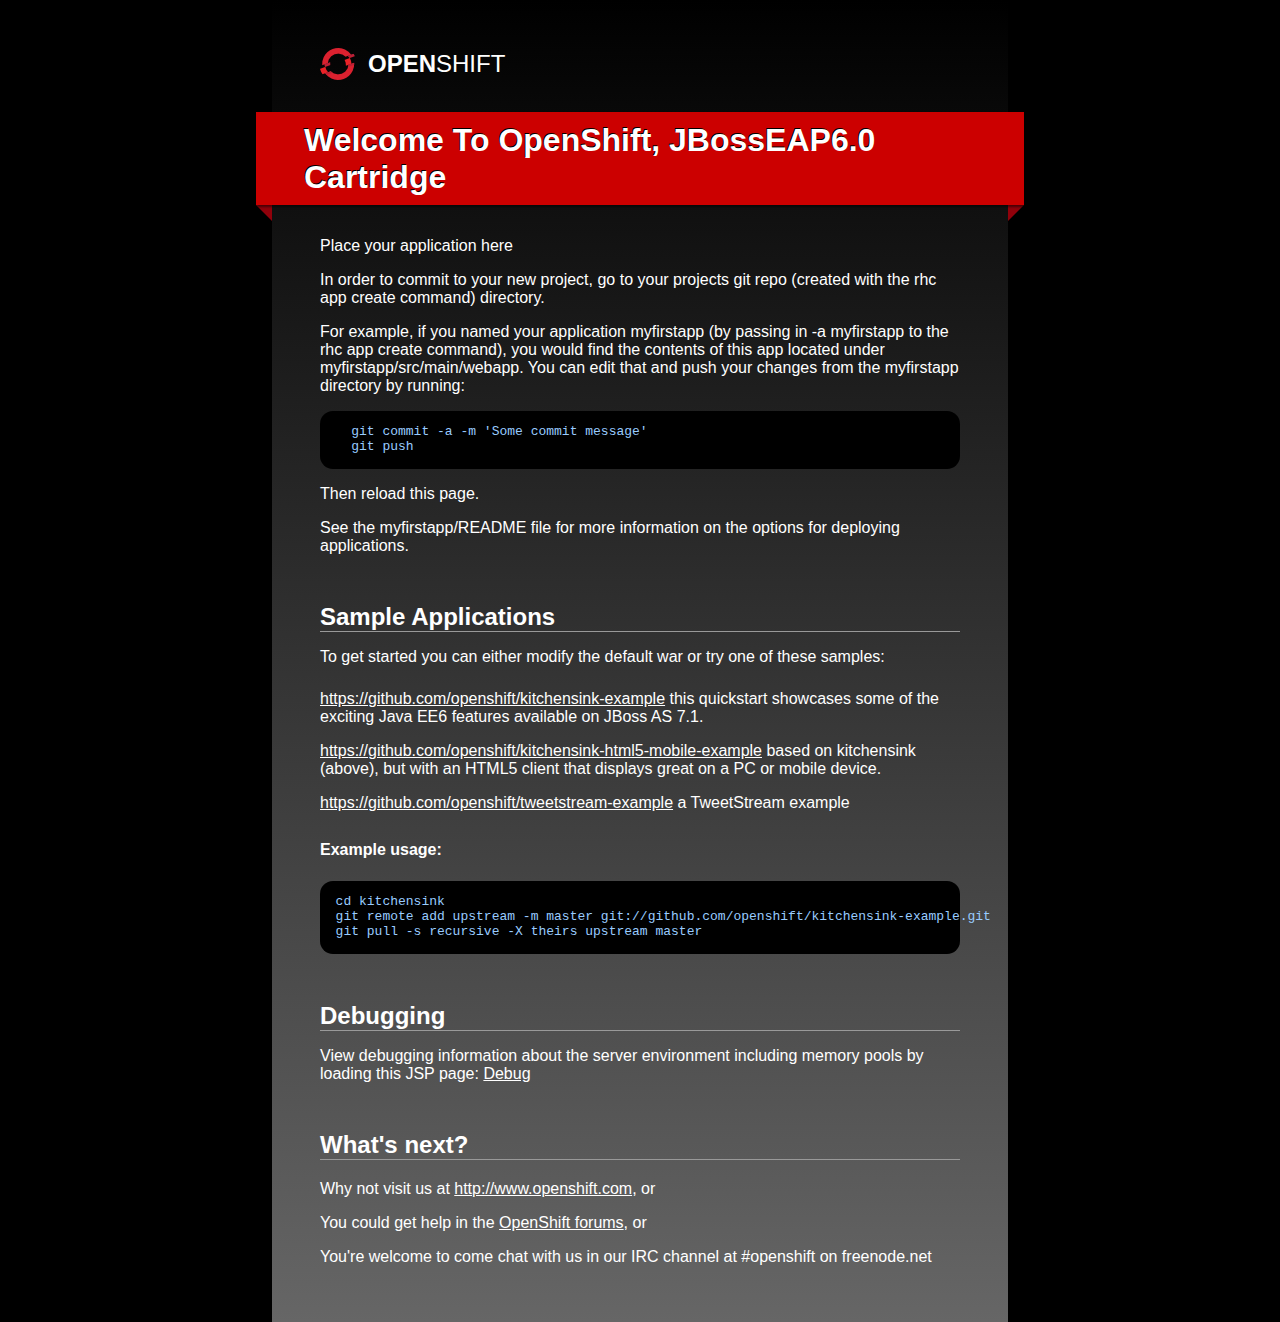
==== src/main/webapp/index.html @ ec80dff3 "Creating template" ====
<!doctype html>
<html lang="en">
<head>
  <meta charset="utf-8">
  <meta http-equiv="X-UA-Compatible" content="IE=edge,chrome=1">
  <title>Welcome to OpenShift</title>
  <style>
  html { 
  background: black; 
  }
  body {
    background: #333;
    background: -webkit-linear-gradient(top, black, #666);
    background: -o-linear-gradient(top, black, #666);
    background: -moz-linear-gradient(top, black, #666);
    background: linear-gradient(top, black, #666);
    color: white;
    font-family: "Helvetica Neue",Helvetica,"Liberation Sans",Arial,sans-serif;
    width: 40em;
    margin: 0 auto;
    padding: 3em;
  }
  a {
    color: white;
  }

  h1 {
    text-transform: capitalize;
    -moz-text-shadow: -1px -1px 0 black;
    -webkit-text-shadow: 2px 2px 2px black;
    text-shadow: -1px -1px 0 black;
    box-shadow: 1px 2px 2px rgba(0, 0, 0, 0.5);
    background: #CC0000;
    width: 22.5em;
    margin: 1em -2em;
    padding: .3em 0 .3em 1.5em;
    position: relative;
  }
  h1:before {
    content: '';
    width: 0;
    height: 0;
    border: .5em solid #91010B;
    border-left-color: transparent;
    border-bottom-color: transparent;
    position: absolute;
    bottom: -1em;
    left: 0;
    z-index: -1000;
  }
  h1:after {
    content: '';
    width: 0;
    height: 0;
    border: .5em solid #91010B;
    border-right-color: transparent;
    border-bottom-color: transparent;
    position: absolute;
    bottom: -1em;
    right: 0;
    z-index: -1000;
  }
  h2 { 
    margin: 2em 0 .5em;
    border-bottom: 1px solid #999;
  }

  pre {
    background: black;
    padding: 1em 0 0;
    -webkit-border-radius: 1em;
    -moz-border-radius: 1em;
    border-radius: 1em;
    color: #9cf;
  }

  ul { 
    margin: 0; 
    padding: 0;
  }
  li {
    list-style-type: none;
    padding: .5em 0;
  }

  .brand {
    display: block;
    text-decoration: none;
  }
  .brand .brand-image {
    float: left;
    border: none;
  }
  .brand .brand-text {
    float: left;
    font-size: 24px;
    line-height: 24px;
    padding: 4px 0;
    color: white;
    text-transform: uppercase;
  }
  .brand:hover,
  .brand:active {
    text-decoration: underline;
  }

  .brand:before,
  .brand:after {
    content: ' ';
    display: table;
  }
  .brand:after {
    clear: both;
  }
  </style>
</head>
<body>
  <a href="http://openshift.com" class="brand">
    <img class="brand-image"
      alt="OpenShift logo"
      src="[data-uri]">
    <div class="brand-text"><strong>Open</strong>Shift</div>
  </a>
  <h1>
    Welcome to OpenShift, JBossEAP6.0 Cartridge
  </h1>
  <p>
    Place your application here
  </p>
  <p>
    In order to commit to your new project, go to your projects git repo  (created with the rhc app create command) directory.
  </p>
  <p>
    For example, if you named your application myfirstapp (by passing in -a myfirstapp to the rhc app create command),
      you would find the contents of this app located under myfirstapp/src/main/webapp. You can edit that and push your
      changes from the myfirstapp directory by running:
  </p>
  <pre>
    git commit -a -m 'Some commit message'
    git push
  </pre>
  <p>
    Then reload this page.
  </p>
  <p>See the myfirstapp/README file for more information on the options for deploying applications.</p>


<h2>Sample Applications</h2>
<p>To get started you can either modify the default war or try one of these samples:
  <ul>
    <li><a href="https://github.com/openshift/kitchensink-example">https://github.com/openshift/kitchensink-example</a> this quickstart showcases some of the exciting Java EE6 features available on JBoss AS 7.1.</li>
    <li><a href="https://github.com/openshift/kitchensink-html5-mobile-example">https://github.com/openshift/kitchensink-html5-mobile-example</a> based on kitchensink (above), but with an HTML5 client that displays great on a PC or mobile device.</li>
    <li><a href="https://github.com/openshift/tweetstream-example">https://github.com/openshift/tweetstream-example</a> a TweetStream example</li>
  </ul>
  
  <h4>Example usage:</h4>
  <pre>
  cd kitchensink
  git remote add upstream -m master git://github.com/openshift/kitchensink-example.git
  git pull -s recursive -X theirs upstream master
  </pre>
</p>

<h2>Debugging</h2>
<p>View debugging information about the server environment including memory pools by loading this JSP page: <a href="snoop.jsp">Debug</a></p>

  <h2>
    What's next?
  </h2>
  <ul>
    <li>
      Why not visit us at <a href="http://www.openshift.com">http://www.openshift.com</a>, or
    </li>
    <li>
      You could get help in the <a href="http://www.openshift.com/forums/openshift">OpenShift forums</a>, or
    </li>
    <li>
      You're welcome to come chat with us in our IRC channel at #openshift on freenode.net
    </li>
  </ul>
</body>
</html>
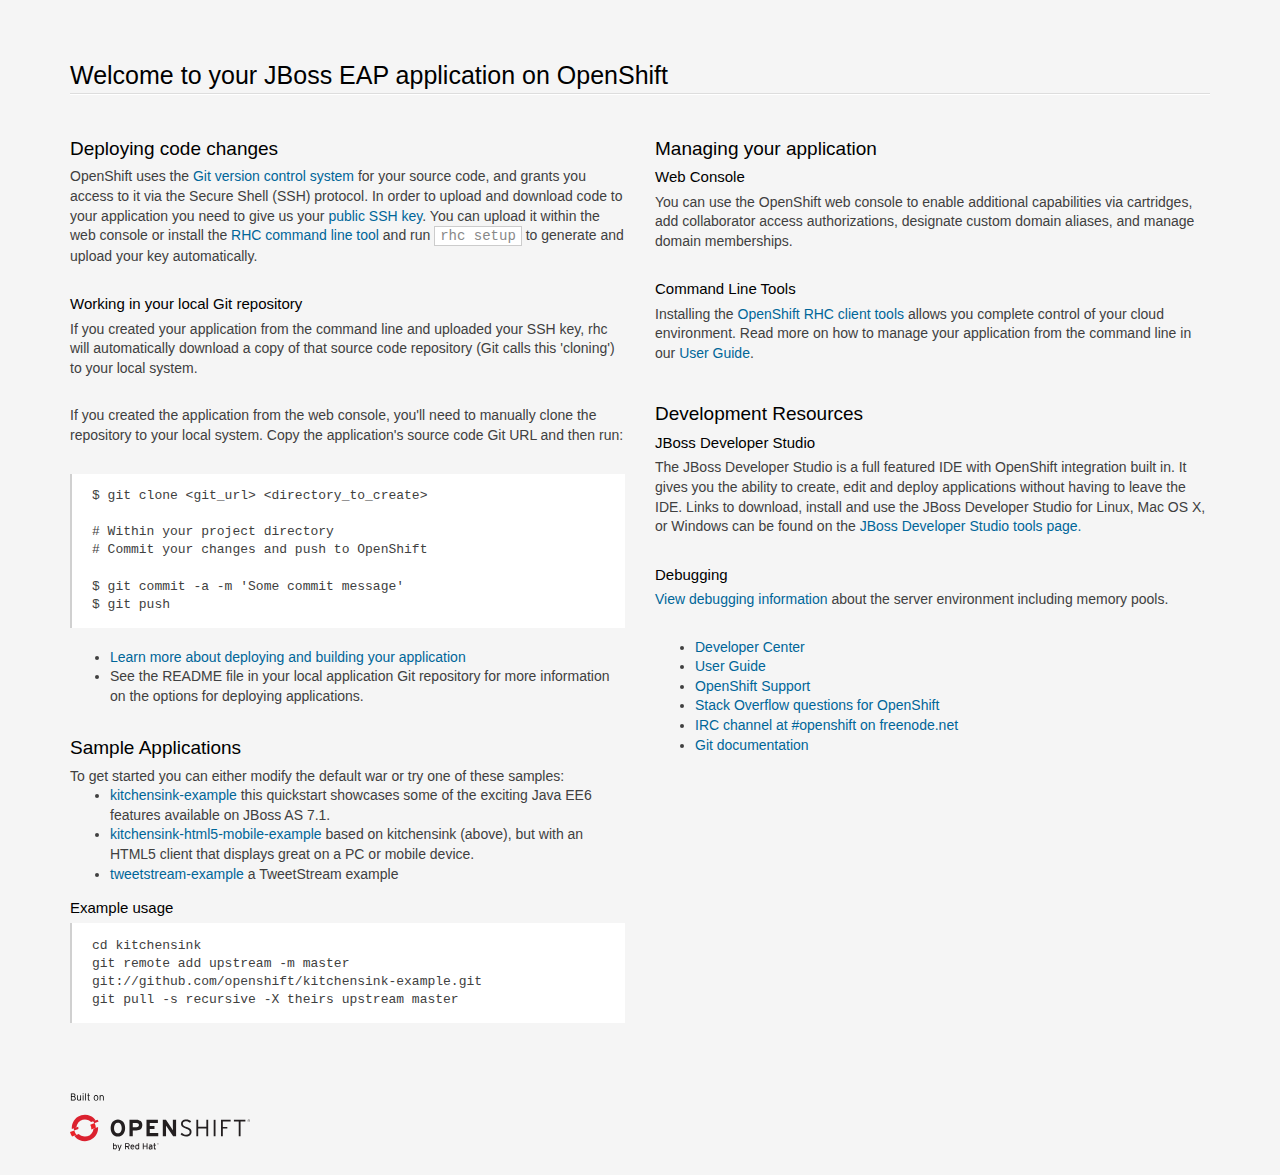
==== commit 3be9641c: "Creating template" ====
--- a/src/main/webapp/index.html
+++ b/src/main/webapp/index.html
@@ -4,179 +4,294 @@
   <meta charset="utf-8">
   <meta http-equiv="X-UA-Compatible" content="IE=edge,chrome=1">
   <title>Welcome to OpenShift</title>
-  <style>
-  html { 
-  background: black; 
+
+<style>
+
+  /*!
+   * Bootstrap v3.0.0
+   *
+   * Copyright 2013 Twitter, Inc
+   * Licensed under the Apache License v2.0
+   * http://www.apache.org/licenses/LICENSE-2.0
+   *
+   * Designed and built with all the love in the world @twitter by @mdo and @fat.
+   */
+
+  .logo {
+    background-size: cover;
+    height: 58px;
+    width: 180px;
+    margin-top: 6px;
+    background-image: url([data-uri]);
+  }
+  .logo a {
+    display: block;
+    width: 100%;
+    height: 100%;
+  }
+  *, *:before, *:after {
+      -moz-box-sizing: border-box;
+      box-sizing: border-box;
+  }
+  aside,
+  footer,
+  header,
+  hgroup,
+  section{
+    display: block;
   }
   body {
-    background: #333;
-    background: -webkit-linear-gradient(top, black, #666);
-    background: -o-linear-gradient(top, black, #666);
-    background: -moz-linear-gradient(top, black, #666);
-    background: linear-gradient(top, black, #666);
-    color: white;
+    color: #404040;
     font-family: "Helvetica Neue",Helvetica,"Liberation Sans",Arial,sans-serif;
-    width: 40em;
-    margin: 0 auto;
-    padding: 3em;
-  }
+    font-size: 14px;
+  line-height: 1.4;
+  }
+
+  html {
+    font-family: sans-serif;
+    -ms-text-size-adjust: 100%;
+    -webkit-text-size-adjust: 100%;
+  }
+  ul {
+      margin-top: 0;
+  }
+  .container {
+    margin-right: auto;
+    margin-left: auto;
+    padding-left: 15px;
+    padding-right: 15px;
+  }
+  .container:before,
+  .container:after {
+    content: " ";
+    /* 1 */
+
+    display: table;
+    /* 2 */
+
+  }
+  .container:after {
+    clear: both;
+  }
+  .row {
+    margin-left: -15px;
+    margin-right: -15px;
+  }
+  .row:before,
+  .row:after {
+    content: " ";
+    /* 1 */
+
+    display: table;
+    /* 2 */
+
+  }
+  .row:after {
+    clear: both;
+  }
+  .col-sm-6, .col-md-6, .col-xs-12 {
+    position: relative;
+    min-height: 1px;
+    padding-left: 15px;
+    padding-right: 15px;
+  }
+  .col-xs-12 {
+    width: 100%;
+  }
+
+  @media (min-width: 768px) {
+    .container {
+      width: 750px;
+    }
+    .col-sm-6 {
+      float: left;
+    }
+    .col-sm-6 {
+      width: 50%;
+    }
+  }
+
+  @media (min-width: 992px) {
+    .container {
+      width: 970px;
+    }
+    .col-md-6 {
+      float: left;
+    }
+    .col-md-6 {
+      width: 50%;
+    }
+  }
+  @media (min-width: 1200px) {
+    .container {
+      width: 1170px;
+    }
+  }
+
   a {
-    color: white;
-  }
-
+    color: #069;
+    text-decoration: none;
+  }
+  a:hover {
+    color: #EA0011;
+    text-decoration: underline;
+  }
+  hgroup {
+    margin-top: 50px;
+  }
+  footer {
+      margin: 50px 0 25px;
+      font-size: 11px
+  }
+  h1, h2, h3 {
+    color: #000;
+    line-height: 1.38em;
+    margin: 1.5em 0 .3em;
+  }
   h1 {
-    text-transform: capitalize;
-    -moz-text-shadow: -1px -1px 0 black;
-    -webkit-text-shadow: 2px 2px 2px black;
-    text-shadow: -1px -1px 0 black;
-    box-shadow: 1px 2px 2px rgba(0, 0, 0, 0.5);
-    background: #CC0000;
-    width: 22.5em;
-    margin: 1em -2em;
-    padding: .3em 0 .3em 1.5em;
-    position: relative;
-  }
-  h1:before {
-    content: '';
-    width: 0;
-    height: 0;
-    border: .5em solid #91010B;
-    border-left-color: transparent;
-    border-bottom-color: transparent;
-    position: absolute;
-    bottom: -1em;
-    left: 0;
-    z-index: -1000;
+    font-size: 25px;
+    font-weight: 300;
+    border-bottom: 1px solid #fff;
+    margin-bottom: .5em;
   }
   h1:after {
-    content: '';
-    width: 0;
-    height: 0;
-    border: .5em solid #91010B;
-    border-right-color: transparent;
-    border-bottom-color: transparent;
-    position: absolute;
-    bottom: -1em;
-    right: 0;
-    z-index: -1000;
-  }
-  h2 { 
-    margin: 2em 0 .5em;
-    border-bottom: 1px solid #999;
-  }
-
+    content: "";
+    display: block;
+    width: 100%;
+    height: 1px;
+    background-color: #ddd;
+  }
+  h2 {
+    font-size: 19px;
+    font-weight: 400;
+  }
+  h3 {
+    font-size: 15px;
+    font-weight: 400;
+    margin: 0 0 .3em;
+  }
+  p {
+    margin: 0 0 2em;
+  }
+  p + h2 {
+    margin-top: 2em;
+  }
+  html {
+    background: #f5f5f5;
+    height: 100%;
+  }
+  code {
+    background-color: white;
+    border: 1px solid #ccc;
+    padding: 1px 5px;
+    color: #888;
+  }
   pre {
-    background: black;
-    padding: 1em 0 0;
-    -webkit-border-radius: 1em;
-    -moz-border-radius: 1em;
-    border-radius: 1em;
-    color: #9cf;
-  }
-
-  ul { 
-    margin: 0; 
-    padding: 0;
-  }
-  li {
-    list-style-type: none;
-    padding: .5em 0;
-  }
-
-  .brand {
-    display: block;
-    text-decoration: none;
-  }
-  .brand .brand-image {
-    float: left;
-    border: none;
-  }
-  .brand .brand-text {
-    float: left;
-    font-size: 24px;
-    line-height: 24px;
-    padding: 4px 0;
-    color: white;
-    text-transform: uppercase;
-  }
-  .brand:hover,
-  .brand:active {
-    text-decoration: underline;
-  }
-
-  .brand:before,
-  .brand:after {
-    content: ' ';
-    display: table;
-  }
-  .brand:after {
-    clear: both;
-  }
-  </style>
+    display: block;
+    padding: 13.333px 20px;
+    margin: 0 0 20px;
+    font-size: 13px;
+    line-height: 1.4;
+    background-color: #fff;
+    border-left: 2px solid rgba(120,120,120,0.35);
+    white-space: pre;
+    white-space: pre-wrap;
+    word-break: normal;
+    word-wrap: break-word;
+    overflow: auto;
+    font-family: Menlo,Monaco,"Liberation Mono",Consolas,monospace !important;
+  }
+
+</style>
+
 </head>
 <body>
-  <a href="http://openshift.com" class="brand">
-    <img class="brand-image"
-      alt="OpenShift logo"
-      src="[data-uri]">
-    <div class="brand-text"><strong>Open</strong>Shift</div>
-  </a>
-  <h1>
-    Welcome to OpenShift, JBossEAP6.0 Cartridge
-  </h1>
-  <p>
-    Place your application here
-  </p>
-  <p>
-    In order to commit to your new project, go to your projects git repo  (created with the rhc app create command) directory.
-  </p>
-  <p>
-    For example, if you named your application myfirstapp (by passing in -a myfirstapp to the rhc app create command),
-      you would find the contents of this app located under myfirstapp/src/main/webapp. You can edit that and push your
-      changes from the myfirstapp directory by running:
-  </p>
-  <pre>
-    git commit -a -m 'Some commit message'
-    git push
-  </pre>
-  <p>
-    Then reload this page.
-  </p>
-  <p>See the myfirstapp/README file for more information on the options for deploying applications.</p>
-
-
-<h2>Sample Applications</h2>
-<p>To get started you can either modify the default war or try one of these samples:
-  <ul>
-    <li><a href="https://github.com/openshift/kitchensink-example">https://github.com/openshift/kitchensink-example</a> this quickstart showcases some of the exciting Java EE6 features available on JBoss AS 7.1.</li>
-    <li><a href="https://github.com/openshift/kitchensink-html5-mobile-example">https://github.com/openshift/kitchensink-html5-mobile-example</a> based on kitchensink (above), but with an HTML5 client that displays great on a PC or mobile device.</li>
-    <li><a href="https://github.com/openshift/tweetstream-example">https://github.com/openshift/tweetstream-example</a> a TweetStream example</li>
-  </ul>
-  
-  <h4>Example usage:</h4>
-  <pre>
-  cd kitchensink
-  git remote add upstream -m master git://github.com/openshift/kitchensink-example.git
-  git pull -s recursive -X theirs upstream master
-  </pre>
-</p>
-
-<h2>Debugging</h2>
-<p>View debugging information about the server environment including memory pools by loading this JSP page: <a href="snoop.jsp">Debug</a></p>
-
-  <h2>
-    What's next?
-  </h2>
-  <ul>
-    <li>
-      Why not visit us at <a href="http://www.openshift.com">http://www.openshift.com</a>, or
-    </li>
-    <li>
-      You could get help in the <a href="http://www.openshift.com/forums/openshift">OpenShift forums</a>, or
-    </li>
-    <li>
-      You're welcome to come chat with us in our IRC channel at #openshift on freenode.net
-    </li>
-  </ul>
+
+ <section class='container'>
+          <hgroup>
+            <h1>Welcome to your JBoss EAP application on OpenShift</h1>
+          </hgroup>
+
+
+        <div class="row">
+          <section class='col-xs-12 col-sm-6 col-md-6'>
+            <section>
+              <h2>Deploying code changes</h2>
+                <p>OpenShift uses the <a href="http://git-scm.com/">Git version control system</a> for your source code, and grants you access to it via the Secure Shell (SSH) protocol. In order to upload and download code to your application you need to give us your <a href="https://www.openshift.com/developers/remote-access">public SSH key</a>. You can upload it within the web console or install the <a href="https://www.openshift.com/developers/rhc-client-tools-install">RHC command line tool</a> and run <code>rhc setup</code> to generate and upload your key automatically.</p>
+
+                <h3>Working in your local Git repository</h3>
+                <p>If you created your application from the command line and uploaded your SSH key, rhc will automatically download a copy of that source code repository (Git calls this 'cloning') to your local system.</p>
+
+                <p>If you created the application from the web console, you'll need to manually clone the repository to your local system. Copy the application's source code Git URL and then run:</p>
+
+<pre>$ git clone &lt;git_url&gt; &lt;directory_to_create&gt;
+
+# Within your project directory
+# Commit your changes and push to OpenShift
+
+$ git commit -a -m 'Some commit message'
+$ git push</pre>
+                  <ul>
+                    <li><a href="https://www.openshift.com/developers/deploying-and-building-applications">Learn more about deploying and building your application</a></li>
+                    <li>See the README file in your local application Git repository for more information on the options for deploying applications.</li>
+                  </ul>
+
+                <h2>Sample Applications</h2>
+                  To get started you can either modify the default war or try one of these samples:
+                    <ul>
+                      <li><a href="https://github.com/openshift/kitchensink-example">kitchensink-example</a> this quickstart showcases some of the exciting Java EE6 features available on JBoss AS 7.1.</li>
+                      <li><a href="https://github.com/openshift/kitchensink-html5-mobile-example">kitchensink-html5-mobile-example</a> based on kitchensink (above), but with an HTML5 client that displays great on a PC or mobile device.</li>
+                      <li><a href="https://github.com/openshift/tweetstream-example">tweetstream-example</a> a TweetStream example</li>
+                    </ul>
+
+                    <h3>Example usage</h3>
+<pre>
+cd kitchensink
+git remote add upstream -m master git://github.com/openshift/kitchensink-example.git
+git pull -s recursive -X theirs upstream master</pre>
+
+            </section>
+
+          </section>
+          <section class="col-xs-12 col-sm-6 col-md-6">
+
+                <h2>Managing your application</h2>
+
+                <h3>Web Console</h3>
+                <p>You can use the OpenShift web console to enable additional capabilities via cartridges, add collaborator access authorizations, designate custom domain aliases, and manage domain memberships.</p>
+
+                <h3>Command Line Tools</h3>
+                <p>Installing the <a href="https://www.openshift.com/developers/rhc-client-tools-install">OpenShift RHC client tools</a> allows you complete control of your cloud environment. Read more on how to manage your application from the command line in our <a href="https://www.openshift.com/user-guide">User Guide</a>.
+                </p>
+
+                <h2>Development Resources</h2>
+                  <h3>JBoss Developer Studio</h3>
+                  <p>
+                    The JBoss Developer Studio is a full featured IDE with OpenShift integration built in.
+                    It gives you the ability to create, edit and deploy applications without having to
+                    leave the IDE.  Links to download, install and use the JBoss Developer Studio for Linux,
+                    Mac OS X, or Windows can be found on the
+                    <a href="https://www.openshift.com/developers/tools">JBoss Developer Studio tools page.</a>
+                  </p>
+                  <h3>Debugging</h3>
+                  <p><a href="snoop.jsp">View debugging information</a> about the server environment including memory pools.</p>
+                  <ul>
+                    <li><a href="https://www.openshift.com/developers">Developer Center</a></li>
+                    <li><a href="https://www.openshift.com/user-guide">User Guide</a></li>
+                    <li><a href="https://www.openshift.com/support">OpenShift Support</a></li>
+                    <li><a href="http://stackoverflow.com/questions/tagged/openshift">Stack Overflow questions for OpenShift</a></li>
+                    <li><a href="http://webchat.freenode.net/?randomnick=1&channels=openshift&uio=d4">IRC channel at #openshift on freenode.net</a></li>
+                    <li><a href="http://git-scm.com/documentation">Git documentation</a></li>
+                  </ul>
+
+
+          </section>
+        </div>
+
+        <footer>
+          <div class="logo"><a href="https://www.openshift.com/"></a></div>
+        </footer>
+</section>
+
 </body>
 </html>
